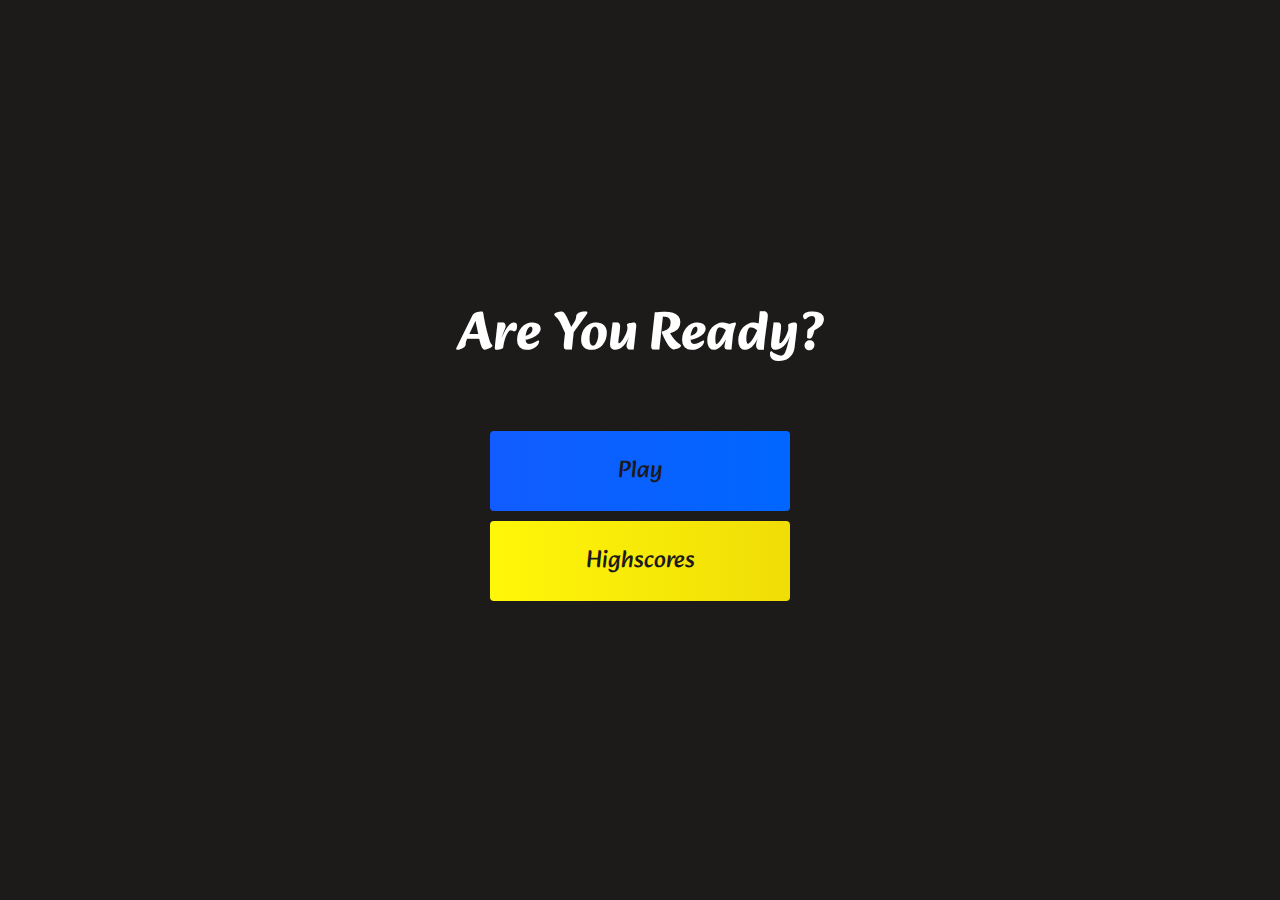
==== index.html @ 13853f26 "first commit" ====
<!DOCTYPE html>
<html lang="en">
<head>
    <meta charset="UTF-8">
    <meta http-equiv="X-UA-Compatible" content="IE=edge">
    <meta name="viewport" content="width=device-width, initial-scale=1.0">
    <title>Home Page</title>
    <link rel="stylesheet" href="style.css">
    
</head>
<body>
    <div class="container">
        <div id="home" class="flex-column flex-center">
            <h1>Are You Ready?</h1>
            <a href="/game.html" class="btn">Play</a>
            <a href="/highscores.html" id="highscore-btn" class="btn">Highscores</a> 
           
        </div>
    </div>
</body>
</html>
---- style.css ----
@import url('https://fonts.googleapis.com/css2?family=Alkatra&display=swap');

:root {
    background-color: rgb(29, 26, 26);
}

* {
    box-sizing: border-box;
    margin: 0;
    padding: 0;
    font-size: 62.5%;
    font-family: 'Alkatra', cursive;
}

h1 {
    font-size: 5.4rem;
    color: #fff;
    margin-bottom: 5rem;
}

h2 {
    font-size: 4.2rem;
    margin-bottom: 4rem;
}

.container {
    width: 100vw;
    height: 100vh;
    display: flex;
    justify-content: center;
    align-items: center;
    max-width: 80rem;
    margin: 0 auto;
    padding: 2rem;
}

.flex-column {
    display: flex;
    flex-direction: column;
}

.flex-center {
    justify-content: center;
    align-items: center;
}

.justify-center {
    justify-content: center;
}

.text-center {
    text-align: center;
}

.hidden {
    display: none;
}

.btn {
    font-size: 2.4rem;
    padding: 2rem 0;
    width: 30rem;
    text-align: center;
    margin-bottom: 1rem;
    text-decoration: none;
    color: rgb(28, 26, 26);
    background: linear-gradient(90deg, rgb(18,92,255) 0%, rgb(0, 102, 255) 100%);
    border-radius: 4px;
}

.btn:hover {
    cursor: pointer;
    box-shadow: 0 0.4rem 1.4rem 0 rgba(8, 114, 244, 0.6);
    transition: transform 150ms;
    transform: scale(1.03);
}

.btn[disabled]:hover {
    cursor: not-allowed;
    box-shadow: none;
    transform: none;
}

#highscore-btn {
    background: linear-gradient(90deg, rgb(255,247,9) 0%, rgb(240, 221, 6) 100%);
}

#highscore-btn:hover {
    box-shadow: 0 0.4rem 1.4rem 0 rgba(255, 255, 0, 0.5);
}

/* End page CSS*/
.end-form-container {
    width: 100%;
    display: flex;
    flex-direction: column;
    align-items: center;
    max-width: 30rem;
}

input {
    margin-bottom: 1rem;
    width: 20rem;
    padding: 1.5rem;
    font-size: 1.8rem;
    border: none;
    box-shadow: 0 0.1rem 1.4rem 0 rgba(86, 185, 235, 0.5);
}

input::placeholder {
    color: #aaa;
}

#username {
    margin-bottom: 3rem;
    width: 100%;
    outline: none;
}

#end-text {
    font-size: 2.4rem;
    color: #fff;
    text-align: center;
}

#saveScoreBtn {
    border: none;
}

.fa-home {
    margin-left: 1rem;
    font-size: 2rem;
    color: rgb(28, 26, 26);
}
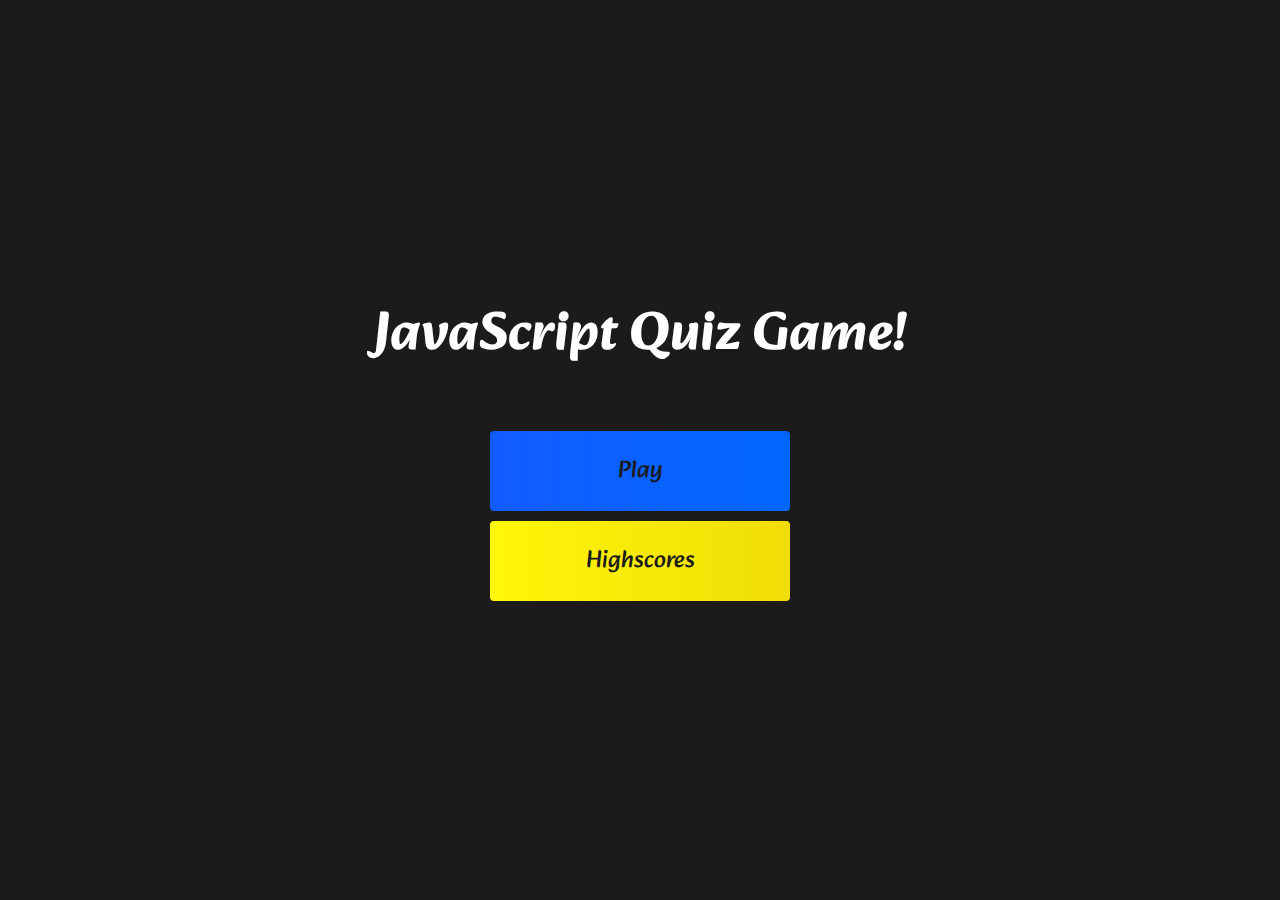
==== commit 40095014: "added timer and debugging" ====
--- a/index.html
+++ b/index.html
@@ -6,15 +6,13 @@
     <meta name="viewport" content="width=device-width, initial-scale=1.0">
     <title>Home Page</title>
     <link rel="stylesheet" href="style.css">
-    
 </head>
 <body>
     <div class="container">
         <div id="home" class="flex-column flex-center">
-            <h1>Are You Ready?</h1>
+            <h1>JavaScript Quiz Game!</h1>
             <a href="/game.html" class="btn">Play</a>
-            <a href="/highscores.html" id="highscore-btn" class="btn">Highscores</a> 
-           
+            <a href="/highscores.html" id="highscore-btn" class="btn">Highscores</a>   
         </div>
     </div>
 </body>
